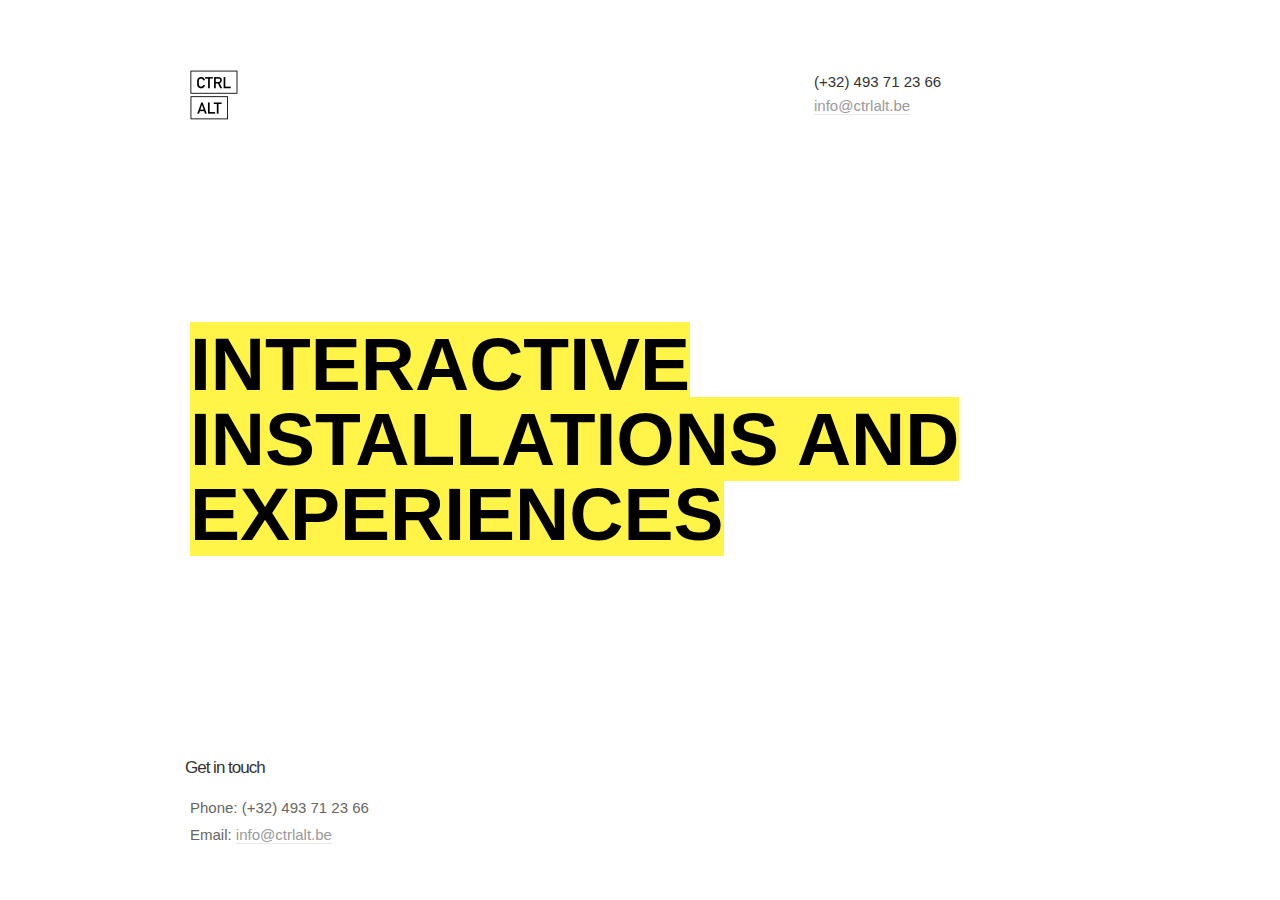
==== index.html @ 5239cd1c "adding pages" ====
<!DOCTYPE html>

<head>
  <title>CTRL ALT</title>

  <link href="css/normalize.css" rel="stylesheet" />
  <link href="css/skeleton.css" rel="stylesheet" />
  <link href="css/stylesheet.css" rel="stylesheet" />


  <meta name="viewport" content="width=device-width" />
  <link rel="shortcut icon" href="images/icon.png">

  <meta charset="UTF-8">
  <meta name="description" content="CTRL ALT - Research and development of interactive experiences and installations">
  <meta name="keywords"
    content="projection, interaction, data, datavisualisation, expert">
  <meta name="author" content="Jan Everaert">
  <meta name="author" content="Joni De Borger">

</head>

<body>
  <div id="page" class="container">
    <!-- Section 1 -->
    <div class="section header">
      <div class="row top">
        <div class="eight columns">
          <img src="images/icon.png" class="logo" />
        </div>
        <div class="four columns aright" style="color: #333">

          (+32) 493 71 23 66<br />
          <a href="mailto:info@datacratie.cc">info@ctrlalt.be</a><br />
        </div>
      </div>
      <div class="holder" onclick="handleSwitch()">
        <div class="catchphrase" id="catchphrase"><mark>INTERACTIVE INSTALLATIONS AND EXPERIENCES</mark></div>
      <div class="holder">
        <a name="contact" id="contact"></a>
        <h3>Get in touch</h3>
      </div>

      <p>
        Phone: (+32) 493 71 23 66<br />
        Email: <a href="mailto:info@ctrlalt.be">info@ctrlalt.be</a><br />
      </p>


    </div>

  </div>

</body>

<script>
</script>


</html>
---- css/skeleton.css ----
/*
* Skeleton V2.0.4
* Copyright 2014, Dave Gamache
* www.getskeleton.com
* Free to use under the MIT license.
* http://www.opensource.org/licenses/mit-license.php
* 12/29/2014
*/


/* Table of contents
––––––––––––––––––––––––––––––––––––––––––––––––––
- Grid
- Base Styles
- Typography
- Links
- Buttons
- Forms
- Lists
- Code
- Tables
- Spacing
- Utilities
- Clearing
- Media Queries
*/


/* Grid
–––––––––––––––––––––––––––––––––––––––––––––––––– */
.container {
  position: relative;
  width: 100%;
  max-width: 900px;
  margin: 0 auto;
  padding: 0 20px;
  box-sizing: border-box; 
  margin-top: 50px;
}

.column,
.columns {
  width: 100%;
  float: left;
  box-sizing: border-box; }


/* For devices larger than 400px */
@media (min-width: 400px) {
  .container {
    width: 85%;
    padding: 0; }
}

/* For devices larger than 550px */
@media (min-width: 550px) {
  .container {
    width: 80%; }
  .column,
  .columns {
    margin-left: 4%; }
  .column:first-child,
  .columns:first-child {
    margin-left: 0; }

  .one.column,
  .one.columns                    { width: 4.66666666667%; }
  .two.columns                    { width: 13.3333333333%; }
  .three.columns                  { width: 22%;            }
  .four.columns                   { width: 30.6666666667%; }
  .five.columns                   { width: 39.3333333333%; }
  .six.columns                    { width: 48%;            }
  .seven.columns                  { width: 56.6666666667%; }
  .eight.columns                  { width: 65.3333333333%; }
  .nine.columns                   { width: 74.0%;          }
  .ten.columns                    { width: 82.6666666667%; }
  .eleven.columns                 { width: 91.3333333333%; }
  .twelve.columns                 { width: 100%; margin-left: 0; }

  .one-third.column               { width: 30.6666666667%; }
  .two-thirds.column              { width: 65.3333333333%; }

  .one-half.column                { width: 48%; }

  /* Offsets */
  .offset-by-one.column,
  .offset-by-one.columns          { margin-left: 8.66666666667%; }
  .offset-by-two.column,
  .offset-by-two.columns          { margin-left: 17.3333333333%; }
  .offset-by-three.column,
  .offset-by-three.columns        { margin-left: 26%;            }
  .offset-by-four.column,
  .offset-by-four.columns         { margin-left: 34.6666666667%; }
  .offset-by-five.column,
  .offset-by-five.columns         { margin-left: 43.3333333333%; }
  .offset-by-six.column,
  .offset-by-six.columns          { margin-left: 52%;            }
  .offset-by-seven.column,
  .offset-by-seven.columns        { margin-left: 60.6666666667%; }
  .offset-by-eight.column,
  .offset-by-eight.columns        { margin-left: 69.3333333333%; }
  .offset-by-nine.column,
  .offset-by-nine.columns         { margin-left: 78.0%;          }
  .offset-by-ten.column,
  .offset-by-ten.columns          { margin-left: 86.6666666667%; }
  .offset-by-eleven.column,
  .offset-by-eleven.columns       { margin-left: 95.3333333333%; }

  .offset-by-one-third.column,
  .offset-by-one-third.columns    { margin-left: 34.6666666667%; }
  .offset-by-two-thirds.column,
  .offset-by-two-thirds.columns   { margin-left: 69.3333333333%; }

  .offset-by-one-half.column,
  .offset-by-one-half.columns     { margin-left: 52%; }

}


/* Base Styles
–––––––––––––––––––––––––––––––––––––––––––––––––– */
/* NOTE
html is set to 62.5% so that all the REM measurements throughout Skeleton
are based on 10px sizing. So basically 1.5rem = 15px :) */
html {
  font-size: 62.5%; }
body {
  font-size: 1.5em; /* currently ems cause chrome bug misinterpreting rems on body element */
  line-height: 1.6;
  font-weight: 400;
  font-family: "Raleway", "HelveticaNeue", "Helvetica Neue", Helvetica, Arial, sans-serif;
  color: #222; }


/* Typography
–––––––––––––––––––––––––––––––––––––––––––––––––– */
h1, h2, h3, h4, h5, h6 {
  margin-top: 0;
  margin-bottom: 2rem;
  font-weight: 300; }
h1 { font-size: 4.0rem; line-height: 1.2;  letter-spacing: -.1rem;}
h2 { font-size: 3.6rem; line-height: 1.25; letter-spacing: -.1rem; }
h3 { font-size: 3.0rem; line-height: 1.3;  letter-spacing: -.1rem; }
h4 { font-size: 2.4rem; line-height: 1.35; letter-spacing: -.08rem; }
h5 { font-size: 1.8rem; line-height: 1.5;  letter-spacing: -.05rem; }
h6 { font-size: 1.5rem; line-height: 1.6;  letter-spacing: 0; }

/* Larger than phablet */
@media (min-width: 550px) {
  h1 { font-size: 5.0rem; }
  h2 { font-size: 4.2rem; }
  h3 { font-size: 3.6rem; }
  h4 { font-size: 3.0rem; }
  h5 { font-size: 2.4rem; }
  h6 { font-size: 1.5rem; }
}

p {
  margin-top: 0; }


/* Links
–––––––––––––––––––––––––––––––––––––––––––––––––– */
a {
  color: #1EAEDB; }
a:hover {
  color: #0FA0CE; }


/* Buttons
–––––––––––––––––––––––––––––––––––––––––––––––––– */
.button,
button,
input[type="submit"],
input[type="reset"],
input[type="button"] {
  display: inline-block;
  height: 38px;
  padding: 0 30px;
  color: #555;
  text-align: center;
  font-size: 11px;
  font-weight: 600;
  line-height: 38px;
  letter-spacing: .1rem;
  text-transform: uppercase;
  text-decoration: none;
  white-space: nowrap;
  background-color: transparent;
  border-radius: 4px;
  border: 1px solid #bbb;
  cursor: pointer;
  box-sizing: border-box; }
.button:hover,
button:hover,
input[type="submit"]:hover,
input[type="reset"]:hover,
input[type="button"]:hover,
.button:focus,
button:focus,
input[type="submit"]:focus,
input[type="reset"]:focus,
input[type="button"]:focus {
  color: #333;
  border-color: #888;
  outline: 0; }
.button.button-primary,
button.button-primary,
input[type="submit"].button-primary,
input[type="reset"].button-primary,
input[type="button"].button-primary {
  color: #FFF;
  background-color: #33C3F0;
  border-color: #33C3F0; }
.button.button-primary:hover,
button.button-primary:hover,
input[type="submit"].button-primary:hover,
input[type="reset"].button-primary:hover,
input[type="button"].button-primary:hover,
.button.button-primary:focus,
button.button-primary:focus,
input[type="submit"].button-primary:focus,
input[type="reset"].button-primary:focus,
input[type="button"].button-primary:focus {
  color: #FFF;
  background-color: #1EAEDB;
  border-color: #1EAEDB; }


/* Forms
–––––––––––––––––––––––––––––––––––––––––––––––––– */
input[type="email"],
input[type="number"],
input[type="search"],
input[type="text"],
input[type="tel"],
input[type="url"],
input[type="password"],
textarea,
select {
  height: 38px;
  padding: 6px 10px; /* The 6px vertically centers text on FF, ignored by Webkit */
  background-color: #fff;
  border: 1px solid #D1D1D1;
  border-radius: 4px;
  box-shadow: none;
  box-sizing: border-box; }
/* Removes awkward default styles on some inputs for iOS */
input[type="email"],
input[type="number"],
input[type="search"],
input[type="text"],
input[type="tel"],
input[type="url"],
input[type="password"],
textarea {
  -webkit-appearance: none;
     -moz-appearance: none;
          appearance: none; }
textarea {
  min-height: 65px;
  padding-top: 6px;
  padding-bottom: 6px; }
input[type="email"]:focus,
input[type="number"]:focus,
input[type="search"]:focus,
input[type="text"]:focus,
input[type="tel"]:focus,
input[type="url"]:focus,
input[type="password"]:focus,
textarea:focus,
select:focus {
  border: 1px solid #33C3F0;
  outline: 0; }
label,
legend {
  display: block;
  margin-bottom: .5rem;
  font-weight: 600; }
fieldset {
  padding: 0;
  border-width: 0; }
input[type="checkbox"],
input[type="radio"] {
  display: inline; }
label > .label-body {
  display: inline-block;
  margin-left: .5rem;
  font-weight: normal; }


/* Lists
–––––––––––––––––––––––––––––––––––––––––––––––––– */
ul {
  list-style: circle inside; }
ol {
  list-style: decimal inside; }
ol, ul {
  padding-left: 0;
  margin-top: 0; }
ul ul,
ul ol,
ol ol,
ol ul {
  margin: 1.5rem 0 1.5rem 3rem;
  font-size: 90%; }
li {
  margin-bottom: 1rem; }


/* Code
–––––––––––––––––––––––––––––––––––––––––––––––––– */
code {
  padding: .2rem .5rem;
  margin: 0 .2rem;
  font-size: 90%;
  white-space: nowrap;
  background: #F1F1F1;
  border: 1px solid #E1E1E1;
  border-radius: 4px; }
pre > code {
  display: block;
  padding: 1rem 1.5rem;
  white-space: pre; }


/* Tables
–––––––––––––––––––––––––––––––––––––––––––––––––– */
th,
td {
  padding: 12px 15px;
  text-align: left;
  border-bottom: 1px solid #E1E1E1; }
th:first-child,
td:first-child {
  padding-left: 0; }
th:last-child,
td:last-child {
  padding-right: 0; }


/* Spacing
–––––––––––––––––––––––––––––––––––––––––––––––––– */
button,
.button {
  margin-bottom: 1rem; }
input,
textarea,
select,
fieldset {
  margin-bottom: 1.5rem; }
pre,
blockquote,
dl,
figure,
table,
p,
ul,
ol,
form {
  margin-bottom: 2.5rem; }


/* Utilities
–––––––––––––––––––––––––––––––––––––––––––––––––– */
.u-full-width {
  width: 100%;
  box-sizing: border-box; }
.u-max-full-width {
  max-width: 100%;
  box-sizing: border-box; }
.u-pull-right {
  float: right; }
.u-pull-left {
  float: left; }


/* Misc
–––––––––––––––––––––––––––––––––––––––––––––––––– */
hr {
  margin-top: 3rem;
  margin-bottom: 3.5rem;
  border-width: 0;
  border-top: 1px solid #E1E1E1; }


/* Clearing
–––––––––––––––––––––––––––––––––––––––––––––––––– */

/* Self Clearing Goodness */
.container:after,
.row:after,
.u-cf {
  content: "";
  display: table;
  clear: both; }


/* Media Queries
–––––––––––––––––––––––––––––––––––––––––––––––––– */
/*
Note: The best way to structure the use of media queries is to create the queries
near the relevant code. For example, if you wanted to change the styles for buttons
on small devices, paste the mobile query code up in the buttons section and style it
there.
*/


/* Larger than mobile */
@media (min-width: 400px) {}

/* Larger than phablet (also point when grid becomes active) */
@media (min-width: 550px) {}

/* Larger than tablet */
@media (min-width: 750px) {}

/* Larger than desktop */
@media (min-width: 1000px) {}

/* Larger than Desktop HD */
@media (min-width: 1200px) {}
---- css/stylesheet.css ----
*, *:before, *:after {
    -moz-box-sizing: border-box;
    -webkit-box-sizing: border-box;
    box-sizing: border-box;
    -webkit-font-smoothing: antialiased;
    -moz-osx-font-smoothing: grayscale;
}
body {
	background: #ffffff url(../img/dot-pattern.svg);
	font-family: 'Roboto', sans-serif;
    margin: 0;
    perspective: 1500px;
}

.container {
  margin-top: 0px;
}

.catchphrase {
  font-size: 2em;
  text-align: left;
  font-weight: bold;
  padding: calc(50vh - 100px - 200px ) 0px;
  line-height: 1em;
}

::selection {
    color: #333333;
    background: #3EB595;
}
a {
    text-decoration: none;
    color: #999999;
    outline: none;
    border-bottom: 1px solid #e8e8e8;
    transition:all ease 0.3s;
}
a:hover {
    border-bottom: 1px solid transparent;
    /* background: #fff4cc; */
    color: #3EB595;
}
h3 {
    font-size: 17px;
    margin: 50px 0 10px 0;
    padding: 15px;
    box-sizing: border-box;
    color: #333333;
    font-weight: 400;

}
p {
  color: #666666;
  margin: 10px 0 23px 0;
  font-size: 15px;
  line-height: 180%;
}


/* -------------------------------------------------------------- 
/* =SITE
-------------------------------------------------------------- */
.section {
    max-width: 900px;
    /* padding: 3vw; */
}
/* @media screen and (max-width: 700px) {
	.section { padding: 20vw 9vw;width: 100%; }
} */
.name {
    font-size: 16px;
    margin: 0;
    color: #333;
    font-weight: 400;
}
.job {
    font-size: 11px;
    letter-spacing: 2px;
    font-weight: 700;
    text-transform: uppercase;
    margin: 5px 0 50px 0;
    color: #333;
}
.logo {
    height: auto;
    width: 50px;
    /*margin: 40px 0 20px 0;*/
    opacity: 1;
}

.top {
  padding:  20px 0px;
  box-sizing: border-box;
  margin-top:  50px;
}
table {
  width: 100%;
}

mark {
  background-color: #FFF447;
}

@media (max-width: 600px) {

  .project {
    margin-bottom: 30px
  }
  .holder {
    margin-top: 50px;
  }
  .linkContainer {
    display: none
  }
  .catchphrase {
    font-size: 2em;
  }
  .top {
    margin-top: 10p;
    padding:  10px;
  }
}

/* Larger than mobile */
@media (min-width: 600px) {
  .navbar {
    display: block;
  }
  .catchphrase {
    font-size: 3em;
  }
}
@media (min-width: 800px) {

  .catchphrase {
    font-size: 4em;
  }
}

@media (min-width: 1024px) {
  .linkContainer {
    display: none
  }
  .catchphrase {
    font-size: 5em;
  }
  
}


h3 {
  padding: 5px;
  margin-left: -10px;
  display: block;
  float: left;
  width: auto;
}


h4 {
  padding: 5px;
  margin-left: -10px;
  display: block;
  float: left;
  width: 100%;
  font-weight: bold;
  font-size: 1.1em;
}

.holder {
  width: 100%;
  display: block;
  float: left;
}

.imgThumb {
  width: 100%;
  overflow: hidden;
  float: left;
  margin-bottom: 20px;
  font-style: italic;
  color: #aaa;
}

.row {
  margin-bottom: 30px;
}
.services {
  display: none;
  padding: calc(50vh - 100px - 121px ) 0px;
}
.service {
  padding: 10px;
  border: 1px solid #999;
  margin: 5px 5px;
  float: left;
}
@media screen and (max-width: 700px) {
  .aright {
    text-align: left;
  }
}
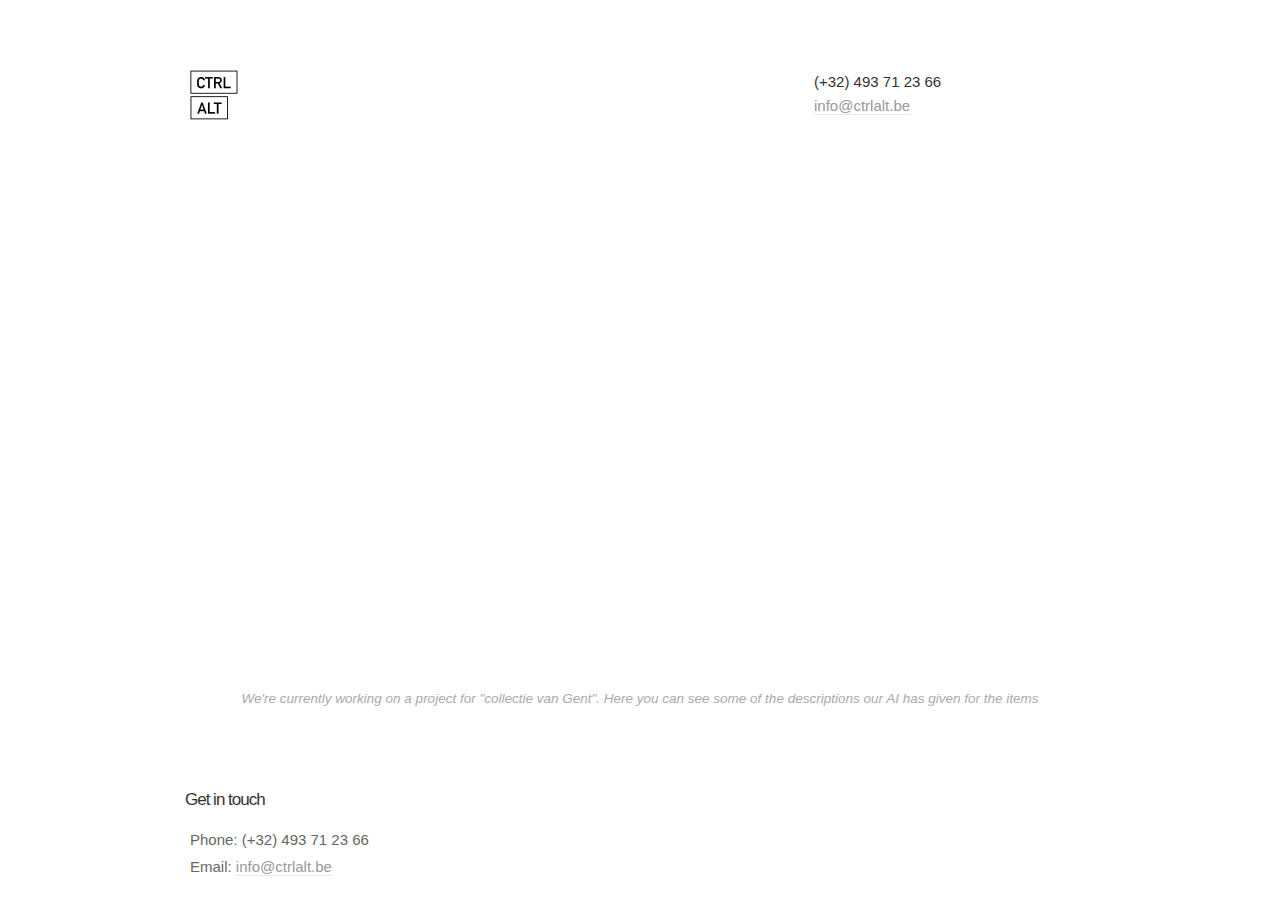
==== commit cb54892f: "adding current pictures" ====
--- a/index.html
+++ b/index.html
@@ -34,8 +34,13 @@
           <a href="mailto:info@datacratie.cc">info@ctrlalt.be</a><br />
         </div>
       </div>
-      <div class="holder" onclick="handleSwitch()">
-        <div class="catchphrase" id="catchphrase"><mark>INTERACTIVE INSTALLATIONS AND EXPERIENCES</mark></div>
+      <div class="holder">
+        <div class="item" id="renderTarget">
+          
+
+        </div>
+        <p class="expl">We're currently working on a project for "collectie van Gent". Here you can see some of the descriptions our AI has given for the items</p> 
+      </div>
       <div class="holder">
         <a name="contact" id="contact"></a>
         <h3>Get in touch</h3>
@@ -53,8 +58,7 @@
 
 </body>
 
-<script>
-</script>
+<script src="index.js" type="module"></script>
 
 
 </html>--- a/css/stylesheet.css
+++ b/css/stylesheet.css
@@ -16,15 +16,65 @@
 .container {
   margin-top: 0px;
 }
-
-.catchphrase {
-  font-size: 2em;
-  text-align: left;
-  font-weight: bold;
-  padding: calc(50vh - 100px - 200px ) 0px;
-  line-height: 1em;
-}
-
+.item {
+  width:  100%;
+  display: flex;
+  height:  500px;
+  align-items: center;
+  justify-content: center;
+}
+.itemFromCollection {
+  max-width: 500px;
+  width:  400px;
+  float:  left;
+  display: block;
+  padding:  10px;
+  margin: auto;
+  box-sizing: border-box;
+
+}
+
+.imageHolder {
+  width:  100%;
+  height:  300px;
+  display: flex;
+  justify-content: center;
+  float:  left;
+  margin-bottom: 20px;
+}
+.expl {
+  font-size: .9em;
+  font-style: italic;
+  color: #aaa;
+}
+.imageHolder > img {
+  height:  300px;
+  display:  block;
+}
+.itemFromCollection > h1 {
+  font-size: 1.2em;
+  width:  100%;
+  display:  block;
+  float:  left;
+  margin-top:  10px;
+}
+.color {
+  display: flex;
+  justify-content: center;
+  width:  100%;
+}
+.colors > .color {
+  width:  10px;
+  height:  10px;
+  float:  left;
+  margin:  0px 5px 0px 0px;
+}
+.holder > p {
+  width:  100%;
+  display:  block;
+  float:  left;
+  text-align: center;
+}
 ::selection {
     color: #333333;
     background: #3EB595;
@@ -74,14 +124,6 @@
     color: #333;
     font-weight: 400;
 }
-.job {
-    font-size: 11px;
-    letter-spacing: 2px;
-    font-weight: 700;
-    text-transform: uppercase;
-    margin: 5px 0 50px 0;
-    color: #333;
-}
 .logo {
     height: auto;
     width: 50px;
@@ -110,12 +152,6 @@
   .holder {
     margin-top: 50px;
   }
-  .linkContainer {
-    display: none
-  }
-  .catchphrase {
-    font-size: 2em;
-  }
   .top {
     margin-top: 10p;
     padding:  10px;
@@ -127,24 +163,15 @@
   .navbar {
     display: block;
   }
-  .catchphrase {
-    font-size: 3em;
-  }
 }
 @media (min-width: 800px) {
 
-  .catchphrase {
-    font-size: 4em;
-  }
 }
 
 @media (min-width: 1024px) {
   .linkContainer {
     display: none
   }
-  .catchphrase {
-    font-size: 5em;
-  }
   
 }
 
@@ -186,16 +213,6 @@
 .row {
   margin-bottom: 30px;
 }
-.services {
-  display: none;
-  padding: calc(50vh - 100px - 121px ) 0px;
-}
-.service {
-  padding: 10px;
-  border: 1px solid #999;
-  margin: 5px 5px;
-  float: left;
-}
 @media screen and (max-width: 700px) {
   .aright {
     text-align: left;
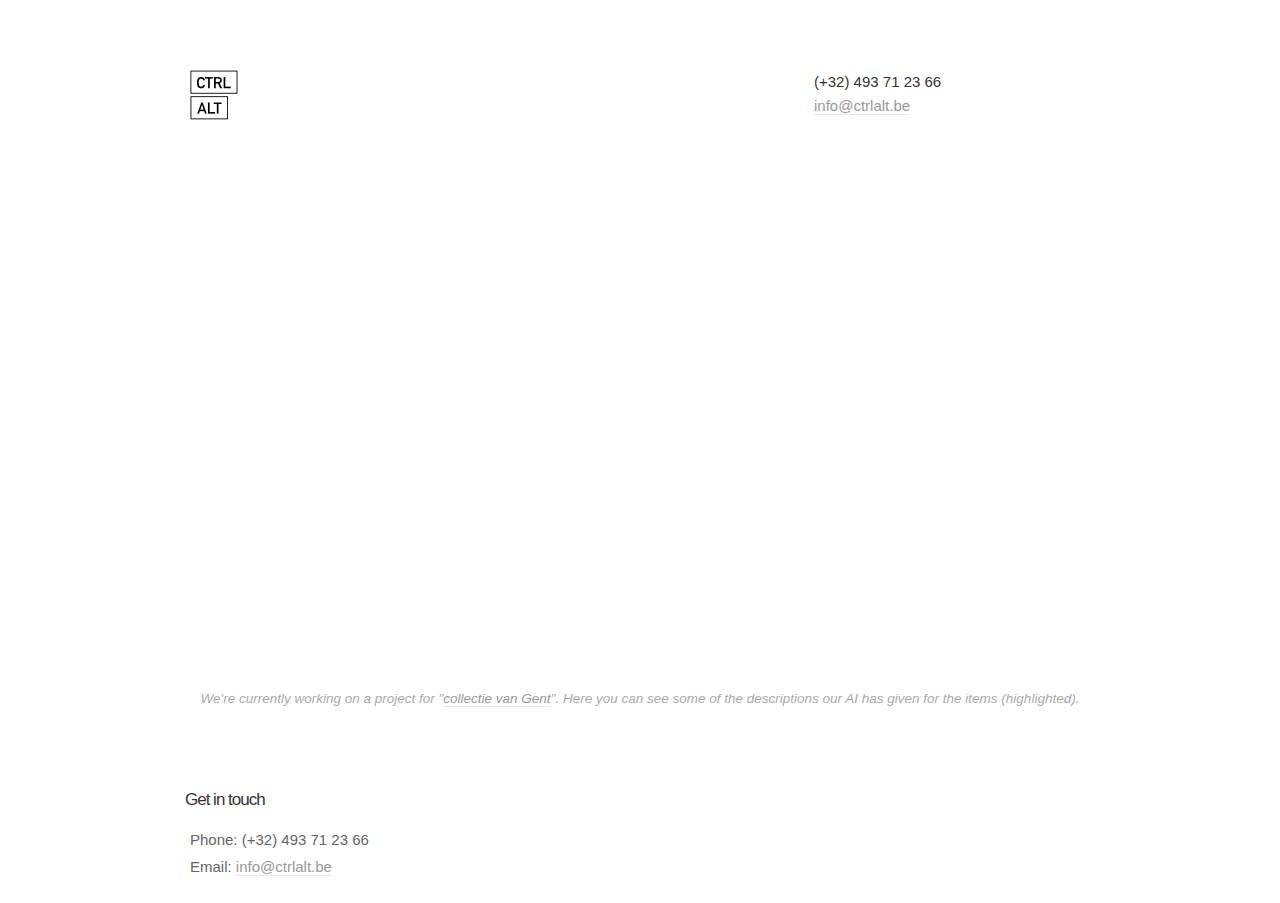
==== commit 82df150a: "adding mobile page" ====
--- a/index.html
+++ b/index.html
@@ -39,7 +39,7 @@
           
 
         </div>
-        <p class="expl">We're currently working on a project for "collectie van Gent". Here you can see some of the descriptions our AI has given for the items</p> 
+        <p class="expl">We're currently working on a project for "<a href="https://www.collectie.gent/" target="_blank">collectie van Gent</a>". Here you can see some of the descriptions our AI has given for the items (highlighted).</p> 
       </div>
       <div class="holder">
         <a name="contact" id="contact"></a>
--- a/css/stylesheet.css
+++ b/css/stylesheet.css
@@ -25,7 +25,7 @@
 }
 .itemFromCollection {
   max-width: 500px;
-  width:  400px;
+  width:  100%;
   float:  left;
   display: block;
   padding:  10px;
@@ -213,8 +213,18 @@
 .row {
   margin-bottom: 30px;
 }
+.spacer {
+  height: 50px;
+}
+.half {
+  margin: 5px;
+  width: calc(50% - 10px);
+}
 @media screen and (max-width: 700px) {
   .aright {
     text-align: left;
   }
-}+  .spacer {
+    height: 20px;
+  }
+}
